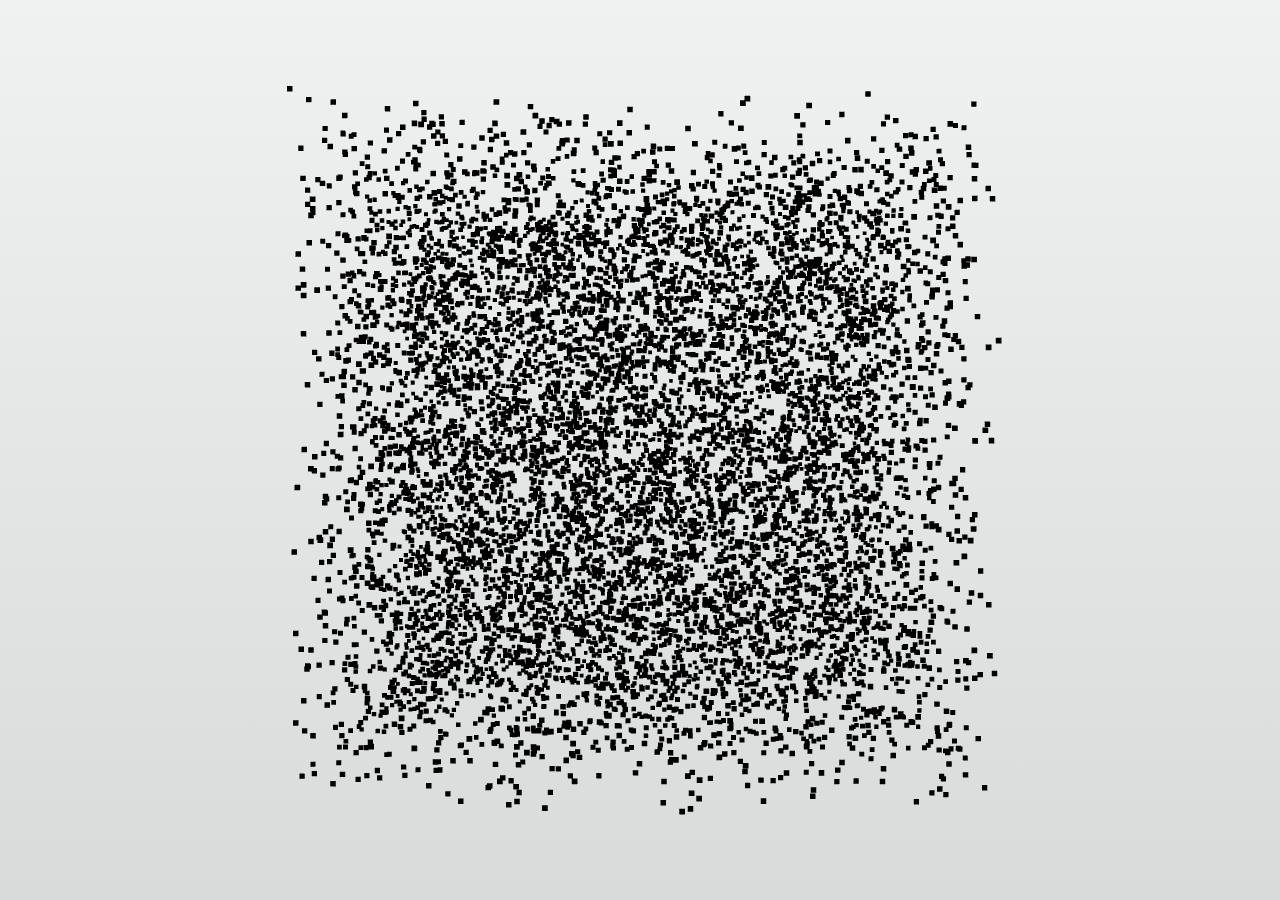
==== public/index.html @ 43779163 "Add an index page, which contains a particle system rendered by WebGL" ====
<!DOCTYPE html>
<html>
  <head>
    <title>Project 5559</title>

    <meta name="author" content="Tim Ryan, Wenbin He">

    <link rel="stylesheet" href="styles/bootstrap.min.css">
    <link rel="stylesheet" href="styles/bootstrap-slider.css">
    <link rel="stylesheet" href="styles/p5559-typography.css">
    <link rel="stylesheet" href="styles/p5559-layout.css">

    <!-- d3 style -->
    <style>
    .bar rect {
      fill: steelblue;
      shape-rendering: crispEdges;
    }

    .bar text {
      fill: #000;
      font-size: 10px;
    }

    .axis path, .axis line {
      fill: none;
      stroke: #000;
      shape-rendering: crispEdges;
    }

    .axis text {
      font-size: 8px;
    }
    </style>
  </head>

  <body>
    <div id="viewer"></div>

    <!-- libraries -->
    <!-- <script src="/socket.io/socket.io.js"></script> -->
    <script src="http://ajax.googleapis.com/ajax/libs/jquery/1.10.2/jquery.min.js"></script>
    <script src="http://netdna.bootstrapcdn.com/bootstrap/3.0.0/js/bootstrap.min.js"></script>
    <script src="http://d3js.org/d3.v3.min.js"></script>
    <script src="scripts/lib/three.min.js"></script>
    <script src="scripts/lib/EditorControls.js"></script>
    <script src="scripts/lib/TransformControls.js"></script>
    <script src="scripts/lib/bootstrap-slider.js"></script>
    <!-- p5559 scripts -->
    <script src="scripts/p5559.js"></script>
  </body>
</html>
---- public/styles/p5559-typography.css ----
/*import fonts*/
@import url(http://fonts.googleapis.com/css?family=Roboto+Condensed);

@font-face {
	font-family: 'DejaVuSansMono';
	src: url('webfonts/DejaVu/DejaVuSansMono-webfont.ttf') format('truetype'),
		url('webfonts/DejaVu/DejaVuSansMono-webfont.woff') format('woff'),
		url('webfonts/DejaVu/DejaVuSansMono-webfont.svg') format('svg');
	font-weight: normal;
	font-style: normal;
}

/*p5559 fonts*/
html, body {
	-webkit-font-smoothing: antialiased;
}

h1.p5559, h2.p5559, h3.p5559 {
	font-family: "Roboto Condensed", "Helvetica Neue", Arial, sans-serif;
	font-weight: normal;
	letter-spacing: -0.04em;
	color: #3e4544;
}

h2.p5559 {
	margin-top: 30px;
	margin-bottom: 5px;
	font-size: 18px;
	letter-spacing: -0.04em;
	line-height: 18px;
}

h3.p5559 {
	margin: 0;
	padding: 0;
	display: inline;
	font-size: 13px;
	letter-spacing: -0.04em;
	line-height: 18px;
}

p.p5559 {
	margin-top: 5px;
	margin-bottom: 5px;
	display: inline;
	font-family: "DejaVuSansMono", "Courier New", Courier, monospace;
	font-size: 12px;
	line-height: 20px;
	color: #5c6665;
}
---- public/styles/p5559-layout.css ----
/*global*/
html {
	width: 100%;
	height: 100%;
}

body {
	width: 100%;
	height: 100%;
	margin: 0;
	padding: 0;
	background: #d9dbdb;
	background: -moz-linear-gradient(top, rgba(240,242,242,1) 0%, rgba(217,219,219,1) 100%);
	background: -webkit-gradient(linear, left top, left bottom, color-stop(0%, rgba(240,242,242,1)), color-stop(100%, rgba(217,219,219,1)));
	background: linear-gradient(top, rgba(240,242,242,1) 0%, rgba(217,219,219,1) 100%);
	background-attachment: fixed;
	overflow: hidden;
}

/*scroll bar*/
::-webkit-scrollbar {
	width: 6px;
}

::-webkit-scrollbar-thumb {
	border-radius: 6px;
	background-color: rgba(160, 160, 160, 0.5);
}

/*general*/
.btn-right {
	float: right;
	margin: 30px 8px 0 0;
}

.slider-container {
	margin: 6px 0;
}

.label-p {
	margin-top: 3px;
	float: right;
}

/*webgl viewer*/
#viewer {
	position: fixed;
	top: 0px;
	left: 0px;
	width: 100%;
	height: 100%;
}
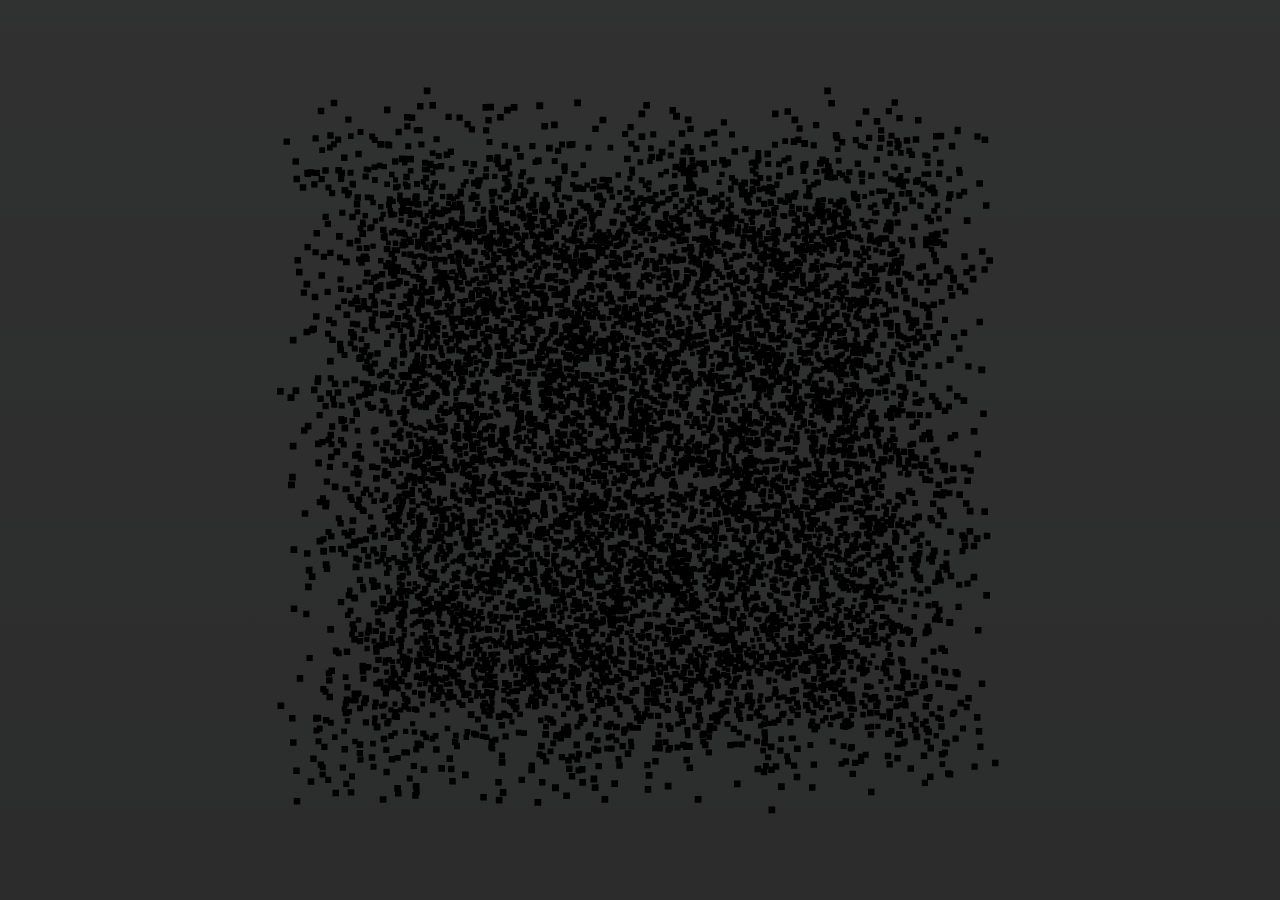
==== commit 99eb96e6: "Include dat and tween" ====
--- a/public/index.html
+++ b/public/index.html
@@ -43,6 +43,8 @@
     <script src="http://netdna.bootstrapcdn.com/bootstrap/3.0.0/js/bootstrap.min.js"></script>
     <script src="http://d3js.org/d3.v3.min.js"></script>
     <script src="scripts/lib/three.min.js"></script>
+    <script src="scripts/lib/tween.min.js"></script>
+    <script src="scripts/lib/dat.gui.min.js"></script>
     <script src="scripts/lib/EditorControls.js"></script>
     <script src="scripts/lib/TransformControls.js"></script>
     <script src="scripts/lib/bootstrap-slider.js"></script>
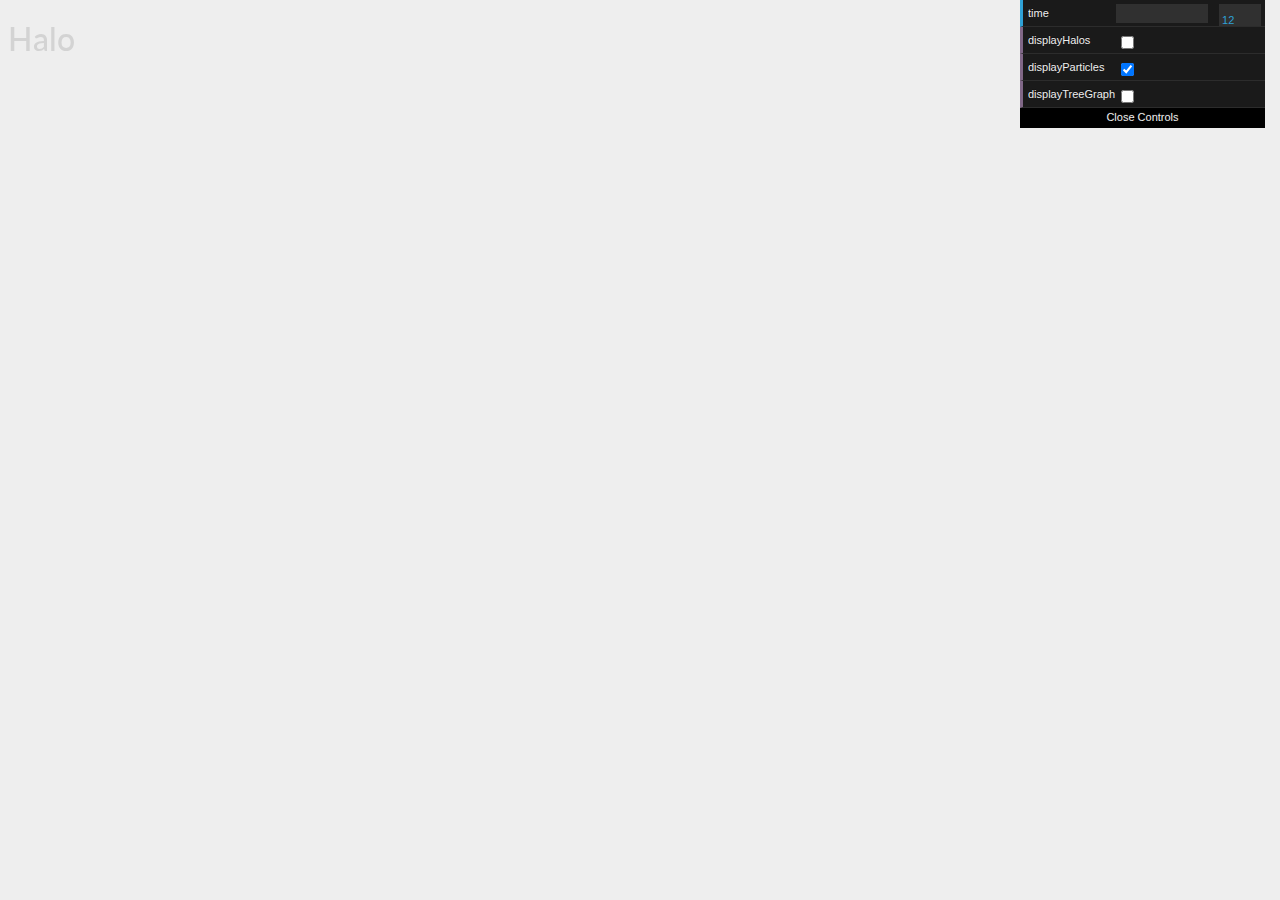
==== commit 945e7fc6: "Update p5559.js" ====
--- a/public/index.html
+++ b/public/index.html
@@ -31,11 +31,54 @@
     .axis text {
       font-size: 8px;
     }
+
+      .node {
+    cursor: pointer;
+  }
+
+  .overlay{
+      background-color:#EEE;
+  }
+
+  .node circle {
+    fill: #fff;
+    stroke: steelblue;
+    stroke-width: 1.5px;
+  }
+
+  .node text {
+    font-size:10px;
+    font-family:sans-serif;
+  }
+
+  .link {
+    fill: none;
+    stroke: #ccc;
+    stroke-width: 1.5px;
+  }
+
+  .templink {
+    fill: none;
+    stroke: red;
+    stroke-width: 3px;
+  }
+
+  .ghostCircle.show{
+      display:block;
+  }
+
+  .ghostCircle, .activeDrag .ghostCircle{
+       display: none;
+  }
     </style>
   </head>
 
   <body>
     <div id="viewer"></div>
+    <div id="haloprop">
+      <h2 id="halotitle">Halo </h2>
+    </div>
+    <div id="treeviewer"></div>
 
     <!-- libraries -->
     <!-- <script src="/socket.io/socket.io.js"></script> -->
--- a/public/styles/p5559-layout.css
+++ b/public/styles/p5559-layout.css
@@ -9,12 +9,17 @@
 	height: 100%;
 	margin: 0;
 	padding: 0;
-	background: #d9dbdb;
-	background: -moz-linear-gradient(top, rgba(240,242,242,1) 0%, rgba(217,219,219,1) 100%);
+	background: #EEE;
+/*	background: -moz-linear-gradient(top, rgba(240,242,242,1) 0%, rgba(217,219,219,1) 100%);
 	background: -webkit-gradient(linear, left top, left bottom, color-stop(0%, rgba(240,242,242,1)), color-stop(100%, rgba(217,219,219,1)));
-	background: linear-gradient(top, rgba(240,242,242,1) 0%, rgba(217,219,219,1) 100%);
+	background: linear-gradient(top, rgba(240,242,242,1) 0%, rgba(217,219,219,1) 100%);*/
 	background-attachment: fixed;
 	overflow: hidden;
+}
+
+h2 {
+	margin-left: 8px;
+	color: lightgray;
 }
 
 /*scroll bar*/
@@ -49,4 +54,25 @@
 	left: 0px;
 	width: 100%;
 	height: 100%;
+	z-index: 0;
 }
+
+#haloprop {
+	position: fixed;
+	top: 0px;
+	left: 0px;
+	width: 50%;
+	height: 100%;
+	z-index: 5;
+	pointer-events: none;
+}
+
+#treeviewer {
+	position: fixed;
+	top: 0px;
+	left: 0px;
+	width: 100%;
+	height: 100%;
+	display: none;
+	z-index: 0;
+}
